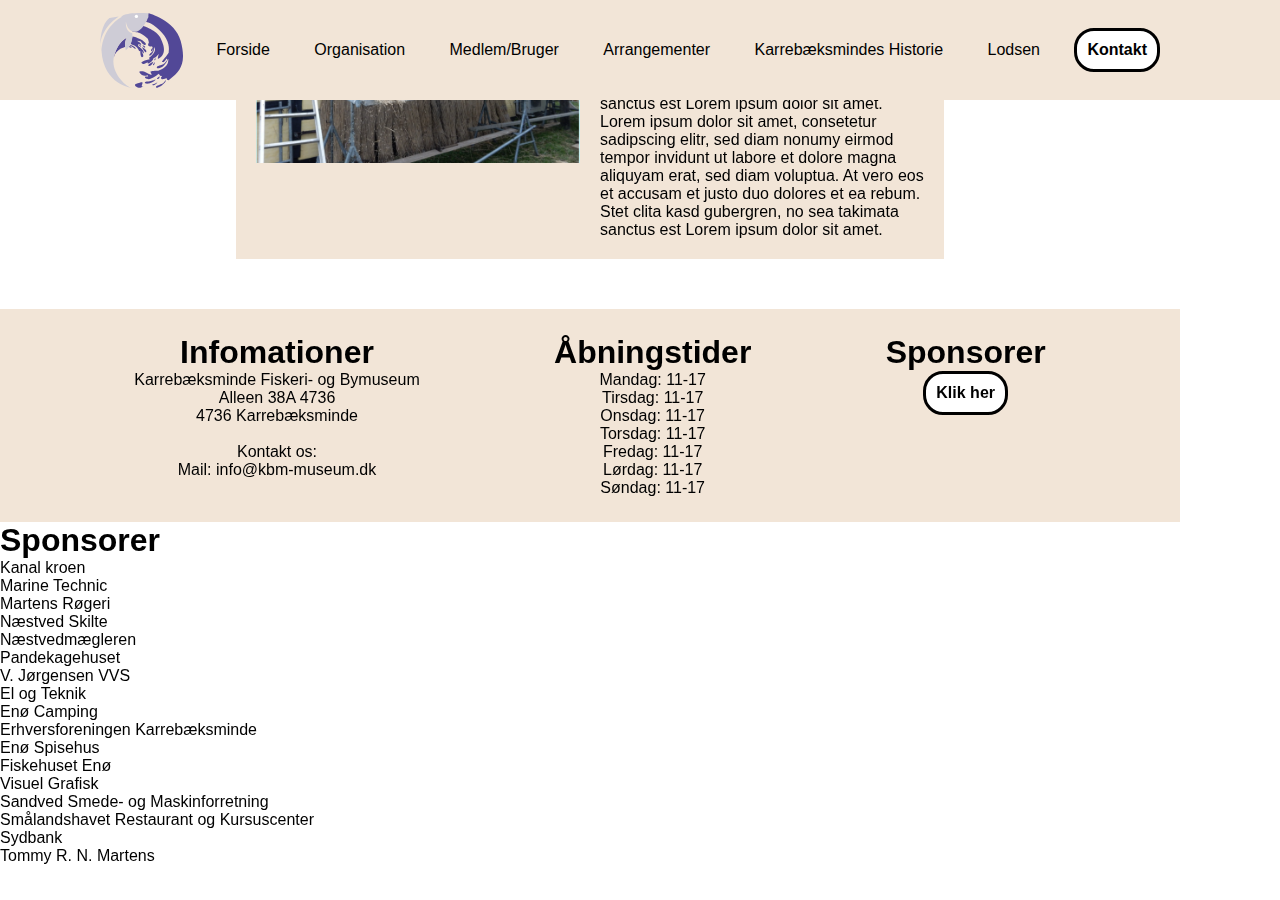
==== index.html @ a59cbf02 "Merge branch 'main' of https://github.com/Kristoffer-Staugaard/javascript-projekt" ====
<!DOCTYPE html>
<html lang="da" dir="ltr">
  <head>
    <meta charset="UTF-8">
    <meta http-equiv="X-UA-Compatible" content="IE=edge">
    <meta name="viewport" content="width=device-width, initial-scale=1.0">
    <title>forside</title>
    <link rel="stylesheet" href="stylesheet.css">

    <script src="popup.js"></script>
    <script src="slider.js" defer></script>

    <script src="popup.js"></script>

  </head>
      <!-- NAVIGATIONS MENUEN -->
    <main>
  <body>
    <header>
    <nav class="navbar">
      <ul class="nav-menu">
        <img  class=logo src="billeder/Fiske-logo.svg">
        <li class="nav-item">
      <a href="#" class="nav-link">Hjem</a>
        </li>
        <li class="nav-item">
          <a href="#" class="nav-link">Omkring</a>
            </li>
            <li class="nav-item">
              <a href="#" class="nav-link">Kontakt</a>
                </li>
    <nav>
      <img  class=logo src="billeder/Fiske-logo.svg">
      <ul>
        <li><a href="#">Forside</a></li>
        <li><a href="#">Organisation</a></li>
        <li><a href="#">Medlem/Bruger</a></li>
        <li><a href="#">Arrangementer</a></li>
        <li><a href="#">Karrebæksmindes Historie</a></li>
        <li><a href="#">Lodsen</a></li>
        <li class="knap"><a href="#">Kontakt</a></li>
      </ul>
    </nav>

    <div class="container">
      <img class="havn" src="billeder/havn.jpeg" alt="Billede">
      <h1 class="overskrift">Karrebæksminde Fiskeri- og Bymuseum</h1>
    </div>
    <div class="omos-container">
    <div>
    <h2 class="om-os">Om os</h2>
    <div>
    <p class="om-os-paragraf">Karrebæksminde Fiskeri- og Bymuseum er et foreningsejet lokalmuseum</p> <p class="om-os-paragraf2">for Karrebæksminde.</p>
      <p class="om-os-paragraf3">Museet drives af foreningen Karrebæksminde Fiskeri- og Bymuseum.</p>
      <p class="om-os-paragraf4">Museet er oprettet i 2004 og har til huse i Karrebæksmindes ældste hus,</p><p class="om-os-paragraf5"> Materielhuset fra 1809. </p>
    </div>
  </div>
  </div>
  <div class="slider-container">
    <a class="link-container"><div class="link"> <img src="billeder/1814084_arrow_back_left_previous_icon.svg" alt=""></div></a>
    <div class="slider">
      <div class="img-container"><img class="slider-img "src="billeder/murer-mester-martin.png" alt="Murer mester Martin"></div>
      <div class="slider-text">
        <h2>Murer mester Martin murer muren</h2>
        <p>Lorem ipsum dolor sit amet, consetetur sadipscing elitr, sed diam nonumy eirmod tempor invidunt ut labore et dolore magna aliquyam erat, sed diam voluptua. At vero eos et accusam et justo duo dolores et ea rebum. Stet clita kasd gubergren, no sea takimata sanctus est Lorem ipsum dolor sit amet. Lorem ipsum dolor sit amet, consetetur sadipscing elitr, sed diam nonumy eirmod tempor invidunt ut labore et dolore magna aliquyam erat, sed diam voluptua. At vero eos et accusam et justo duo dolores et ea rebum. Stet clita kasd gubergren, no sea takimata sanctus est Lorem ipsum dolor sit amet.
        </p>
      </div>
    </div>
    <a class="link-container"><div class="link"><img src="billeder/1814086_arrow_forward_next_right_icon.svg" alt=""></div></a>
  </div>

<!--Footer-->
<section id="kontakt">
  <footer>
  <div class="foooter">
    <div>
      <h1>Infomationer</h1>
      <p>Karrebæksminde Fiskeri- og Bymuseum
      <BR>
      Alleen 38A 4736
      <BR>
      4736 Karrebæksminde</p>
      <br>
      <p>Kontakt os:</p>
      <p>Mail: info@kbm-museum.dk</p>
    </div>
    <div>
      <h1>Åbningstider</h1>
<p>Mandag: 11-17</p>
        <p>Tirsdag: 11-17</p>
          <p> Onsdag: 11-17</p>
            <p> Torsdag: 11-17</p>
              <p> Fredag: 11-17</p>
                <p> Lørdag: 11-17</p>
                  <p> Søndag: 11-17</p>
      </div>
      <div class="sponsor2">
      <h1 class="sponserer">Sponsorer</h1>
       <button class="klikher"><a href="#">Klik her</a></button>

      </div>  

    </div>

    <div>
      <h1>Sponsorer</h1>
      <div class ="sponsoer">
        <p>Kanal kroen</p>
        <p>Marine Technic</p>
        <p>Martens Røgeri</p>
        <p>Næstved Skilte</p>
        <p>Næstvedmægleren</p>
        <p>Pandekagehuset</p>
        <p>V. Jørgensen VVS</p>
        <p>El og Teknik</p>
        <p>Enø Camping</p>
        <p>Erhversforeningen Karrebæksminde  </p>
        <p>Enø Spisehus</p>
        <p>Fiskehuset Enø</p>
        <p>Visuel Grafisk</p>
        <p>Sandved Smede- og Maskinforretning</p>
        <p>Smålandshavet Restaurant og Kursuscenter</p>
        <p>Sydbank</p>
        <p>Tommy R. N. Martens</p>
      </div>
    </div>
  </div>


    </div>
    

      </div>
    </div>

  </footer>
</section>
<div id="popup"><b>BLIV! <b> MEDLEM! <b> NU!</div>
    </body>
    </main>
  </html>
---- stylesheet.css ----
* {
  margin: 0;
  padding: 0;
  text-decoration: 0;
  list-style: none;
  box-sizing: border-box;
  font-family: Arial, Helvetica, sans-serif;
}

main {
  padding-top: 100px;


}

body {
  width: 100%;
  height: 100%;
  /* font montserrat*/
  font-family: 'Montserrat', sans-serif;

}
/*NAVBAR*/
nav {
  background-color: #F2E5D7;
  font-family: Arial, sans-serif;
  height: 100px;
  display: flex;
  flex-direction: row;
  justify-content: space-between;
  align-items: center;
  position: fixed;
  top: 0;
  width: 100%;
  z-index: 999;


}

.logo {
  height: 75px;
  margin-left: 100px;

}

ul {
  margin: 0;
  padding-right: 50px;
  list-style: none;
  margin-right: 50px;

}

li {
  display: inline-block;
  margin-right: 20px;
  color: black;


}

a {
  color: black;
  text-decoration: none;
  display: block;
  padding: 10px;
}


.knap{
  border: solid;
  border-radius: 20px;
  background-color: #ffffff;
  font-weight: bold;



}
/*BILLEDE OG OVERSKRIFT*/
.havn{
  width: 100%;
  height: 300px;
  filter: brightness(50%);
  position: relative;
    }

    .overskrift1{
  position: absolute;
  padding-bottom: 50px;


    }


    .container {
      position: relative;
    }

    .overskrift {
      position: absolute;
      top: 50%;
      left: 50%;
      transform: translate(-50%, -50%);
      z-index: 1;
      color: #FFFFFF;
    }

.slider-container {
display: flex;
justify-content: center;
padding-bottom: 50px;
padding-top: 50px;
}

.slider {
  width: 60%;
  background-color: #F2E5D7;
  display: flex;
  padding: 20px;
}

.img-container{
  width: 50%;
  margin-right: 10px;
}

.slider-img {
  width: 100%;
}

.slider-text {
  width: 50%;
  margin-left: 10px;
}

h2 {
  margin-bottom: 10px;
}

.link {
  width: 70px;
}

.link-container{
  display: flex;
  flex-direction: column;
  justify-content: center;
}


.omos-container{
width: 100%;
padding-top: 50px;
display: flex;
justify-content: center;


}
.om-os{
text-align: center;

}

.om-os-paragraf{
  padding-top: 20px;
  font-size: 20px;


}

.om-os-paragraf2{
font-size: 20px;


}

.om-os-paragraf3{
font-size: 20px;

}

.om-os-paragraf4{
font-size: 20px;

}

.om-os-paragraf5{
font-size: 20px;

}

/* footer*/
.foooter{
margin-top: auto;
display: flex;
flex-direction: row;
justify-content: space-evenly;
align-items: center;
background-color:#F2E5D7;
padding-top: 25px;
padding-bottom: 25px;
text-align: center;
align-items: baseline;
column-count: 3;
width: 100%;
height: 100%;
flex-grow: 1;
float: right;
;

}
.sponsorer{
text-align: left;
/*columns: 3;*/
/*font-size: 9px;*/
}


.sponserer{
text-align: center;
}

.klikher{
border: solid;
border-radius: 20px;
background-color: #ffffff;
font-weight: bold;
font-size: 16px;



}
#popup{
  position:fixed;
  bottom:0px;
  right:-352px;
  background:#483285;
  background-image: url(billeder/Fiske-logo.svg);
  background-repeat: no-repeat;
  padding:25px;
  border-radius: 100px;
  width:204px;
  height:204px;
  font-size: 35px;
  color: white;
  display: flex;
}
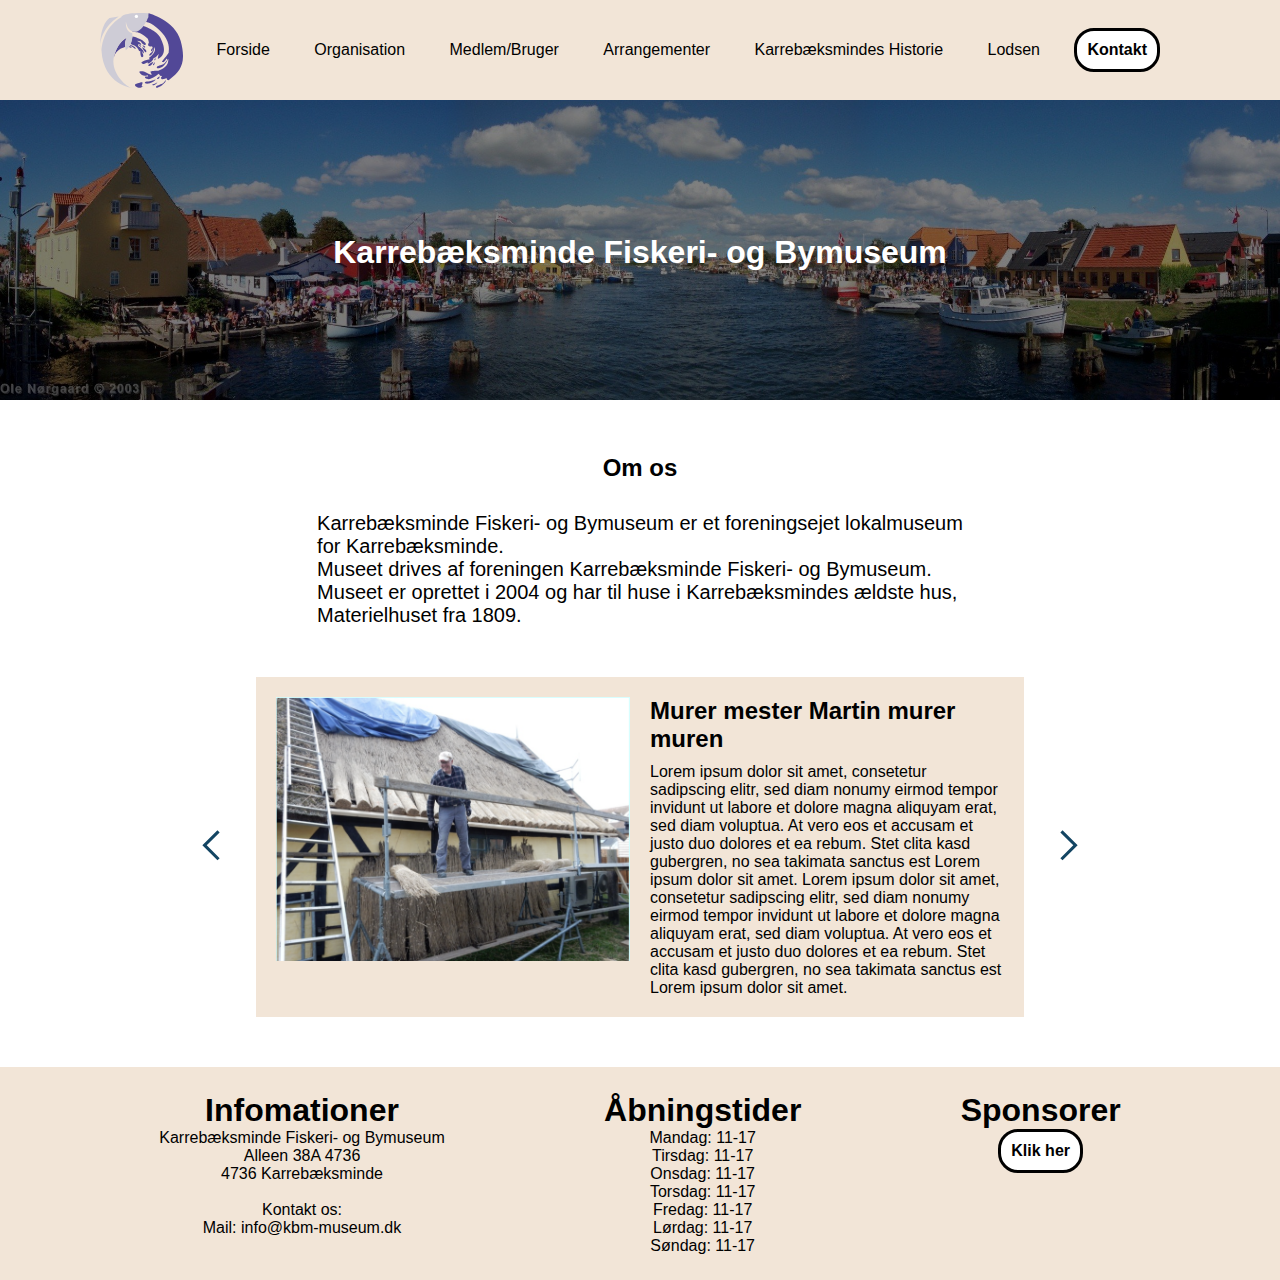
==== commit 8f115948: "main fjol" ====
--- a/index.html
+++ b/index.html
@@ -6,29 +6,11 @@
     <meta name="viewport" content="width=device-width, initial-scale=1.0">
     <title>forside</title>
     <link rel="stylesheet" href="stylesheet.css">
-
     <script src="popup.js"></script>
-    <script src="slider.js" defer></script>
-
-    <script src="popup.js"></script>
-
   </head>
-      <!-- NAVIGATIONS MENUEN -->
+    <!-- NAVIGATIONS MENUEN -->
     <main>
   <body>
-    <header>
-    <nav class="navbar">
-      <ul class="nav-menu">
-        <img  class=logo src="billeder/Fiske-logo.svg">
-        <li class="nav-item">
-      <a href="#" class="nav-link">Hjem</a>
-        </li>
-        <li class="nav-item">
-          <a href="#" class="nav-link">Omkring</a>
-            </li>
-            <li class="nav-item">
-              <a href="#" class="nav-link">Kontakt</a>
-                </li>
     <nav>
       <img  class=logo src="billeder/Fiske-logo.svg">
       <ul>
@@ -97,39 +79,6 @@
       <div class="sponsor2">
       <h1 class="sponserer">Sponsorer</h1>
        <button class="klikher"><a href="#">Klik her</a></button>
-
-      </div>  
-
-    </div>
-
-    <div>
-      <h1>Sponsorer</h1>
-      <div class ="sponsoer">
-        <p>Kanal kroen</p>
-        <p>Marine Technic</p>
-        <p>Martens Røgeri</p>
-        <p>Næstved Skilte</p>
-        <p>Næstvedmægleren</p>
-        <p>Pandekagehuset</p>
-        <p>V. Jørgensen VVS</p>
-        <p>El og Teknik</p>
-        <p>Enø Camping</p>
-        <p>Erhversforeningen Karrebæksminde  </p>
-        <p>Enø Spisehus</p>
-        <p>Fiskehuset Enø</p>
-        <p>Visuel Grafisk</p>
-        <p>Sandved Smede- og Maskinforretning</p>
-        <p>Smålandshavet Restaurant og Kursuscenter</p>
-        <p>Sydbank</p>
-        <p>Tommy R. N. Martens</p>
-      </div>
-    </div>
-  </div>
-
-
-    </div>
-    
-
       </div>
     </div>
 
@@ -138,4 +87,4 @@
 <div id="popup"><b>BLIV! <b> MEDLEM! <b> NU!</div>
     </body>
     </main>
-  </html>
+  <html>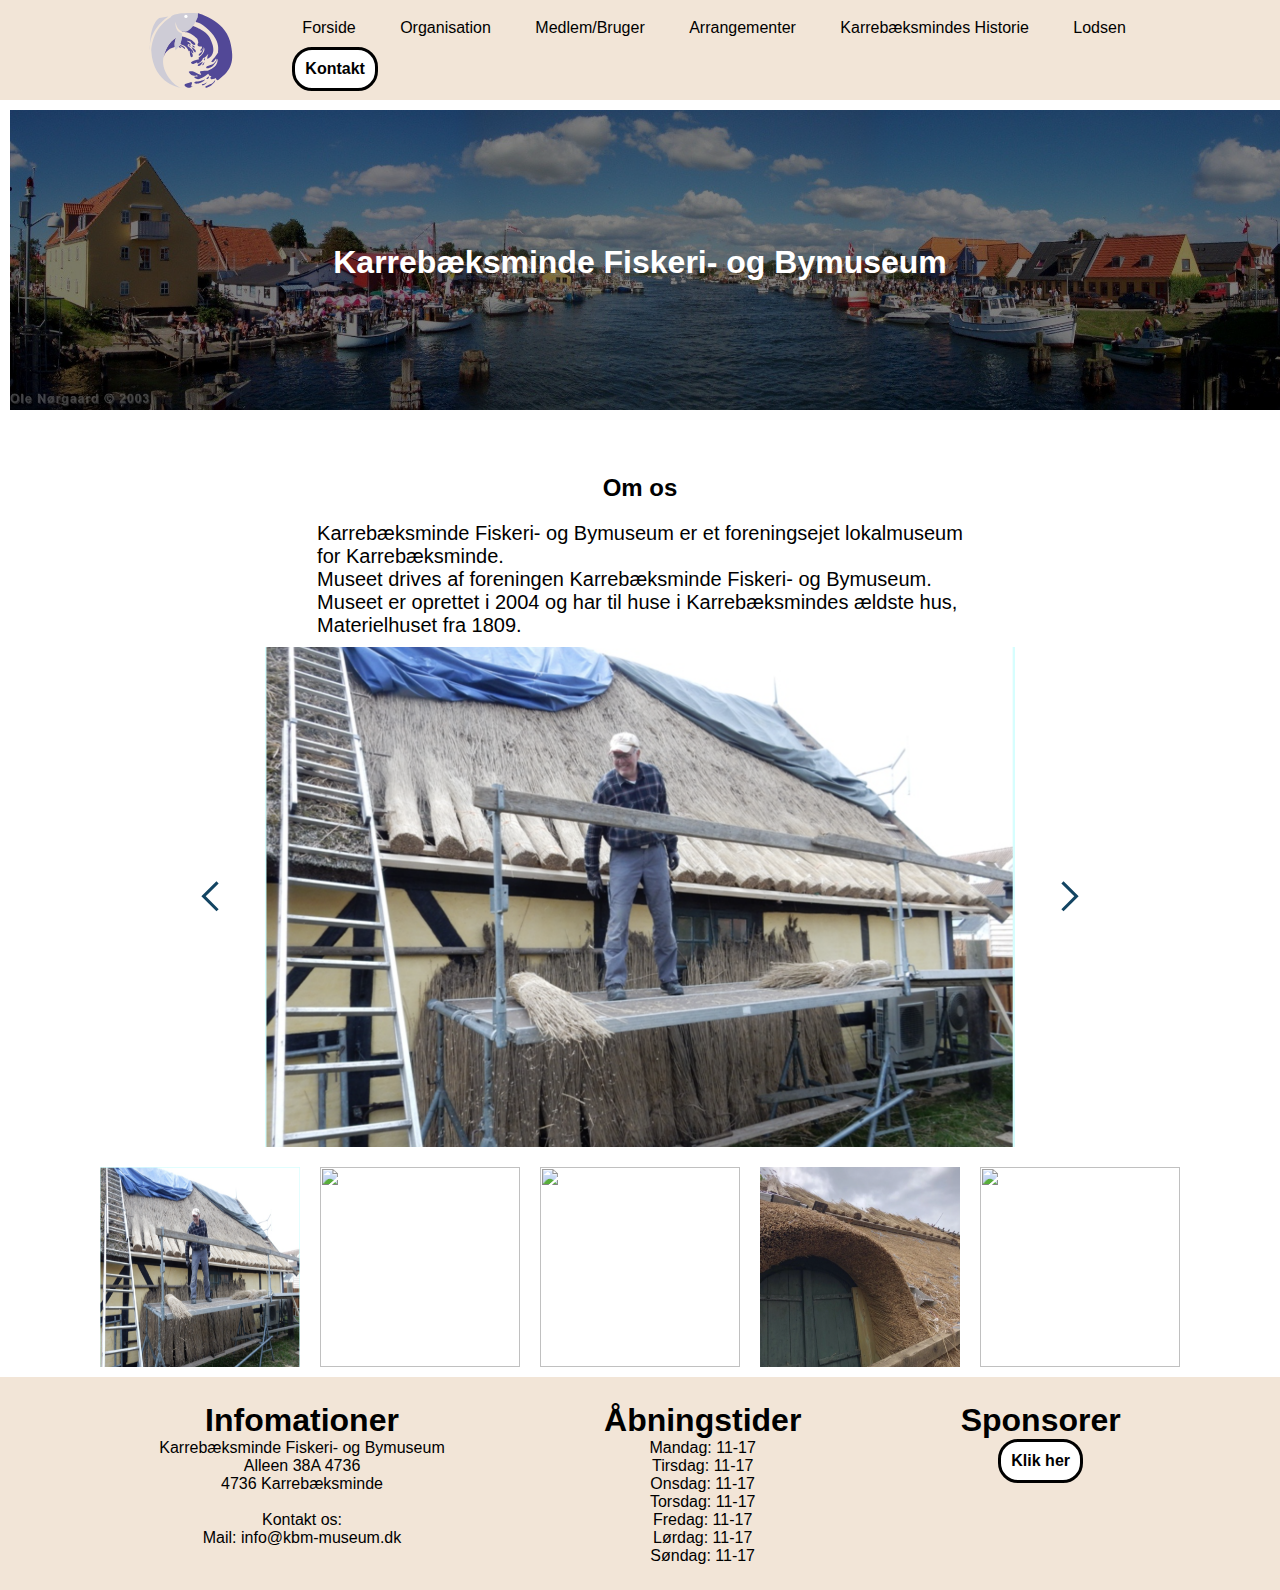
==== commit c5911c6c: "BEST" ====
--- a/index.html
+++ b/index.html
@@ -7,6 +7,7 @@
     <title>forside</title>
     <link rel="stylesheet" href="stylesheet.css">
     <script src="popup.js"></script>
+    <script src="slider.js" defer></script>
   </head>
     <!-- NAVIGATIONS MENUEN -->
     <main>
@@ -38,17 +39,14 @@
     </div>
   </div>
   </div>
-  <div class="slider-container">
-    <a class="link-container"><div class="link"> <img src="billeder/1814084_arrow_back_left_previous_icon.svg" alt=""></div></a>
-    <div class="slider">
-      <div class="img-container"><img class="slider-img "src="billeder/murer-mester-martin.png" alt="Murer mester Martin"></div>
-      <div class="slider-text">
-        <h2>Murer mester Martin murer muren</h2>
-        <p>Lorem ipsum dolor sit amet, consetetur sadipscing elitr, sed diam nonumy eirmod tempor invidunt ut labore et dolore magna aliquyam erat, sed diam voluptua. At vero eos et accusam et justo duo dolores et ea rebum. Stet clita kasd gubergren, no sea takimata sanctus est Lorem ipsum dolor sit amet. Lorem ipsum dolor sit amet, consetetur sadipscing elitr, sed diam nonumy eirmod tempor invidunt ut labore et dolore magna aliquyam erat, sed diam voluptua. At vero eos et accusam et justo duo dolores et ea rebum. Stet clita kasd gubergren, no sea takimata sanctus est Lorem ipsum dolor sit amet.
-        </p>
-      </div>
-    </div>
-    <a class="link-container"><div class="link"><img src="billeder/1814086_arrow_forward_next_right_icon.svg" alt=""></div></a>
+ 
+  <div class="wrap">
+    <button id="next"> <img class="arrow"src="billeder/1814084_arrow_back_left_previous_icon.svg" alt=""></button>
+      <img src="" id="slide">
+    <button id="previous"> <img class="arrow" src="billeder/1814086_arrow_forward_next_right_icon.svg" alt=""></button>
+  </div>
+  <div id="allimgs">
+    
   </div>
 
 <!--Footer-->
@@ -84,7 +82,7 @@
 
   </footer>
 </section>
-<div id="popup"><b>BLIV! <b> MEDLEM! <b> NU!</div>
+<button id="popup"><a href="organisation.html"><b> <br> KONTAKT OS!</a></button>
     </body>
     </main>
   <html>--- a/stylesheet.css
+++ b/stylesheet.css
@@ -105,48 +105,6 @@
       color: #FFFFFF;
     }
 
-.slider-container {
-display: flex;
-justify-content: center;
-padding-bottom: 50px;
-padding-top: 50px;
-}
-
-.slider {
-  width: 60%;
-  background-color: #F2E5D7;
-  display: flex;
-  padding: 20px;
-}
-
-.img-container{
-  width: 50%;
-  margin-right: 10px;
-}
-
-.slider-img {
-  width: 100%;
-}
-
-.slider-text {
-  width: 50%;
-  margin-left: 10px;
-}
-
-h2 {
-  margin-bottom: 10px;
-}
-
-.link {
-  width: 70px;
-}
-
-.link-container{
-  display: flex;
-  flex-direction: column;
-  justify-content: center;
-}
-
 
 .omos-container{
 width: 100%;
@@ -187,6 +145,44 @@
 .om-os-paragraf5{
 font-size: 20px;
 
+}
+
+/* slideshow */
+
+.wrap {
+  display: flex;
+  justify-content: center;
+}
+
+#slide {
+  width: 750px;
+  height: 500px;
+  object-fit: cover;
+}
+
+#next {
+    background-color: white;
+    border: none;
+}
+#previous {
+    background-color: white;
+    border: none;
+}
+
+.arrow {
+    width: 70px;
+}
+
+#allimgs {
+   
+    display: flex;
+    justify-content: center;
+}
+
+img {
+    width: 200px;
+    height: 200px;
+    margin: 10px;
 }
 
 /* footer*/
@@ -241,7 +237,11 @@
   border-radius: 100px;
   width:204px;
   height:204px;
-  font-size: 35px;
-  color: white;
+  font-size: 28px;
   display: flex;
+}
+#popup a{
+  color:white;
+  -webkit-text-stroke-width: 2px;
+  -webkite-text-stroke-color: black;
 }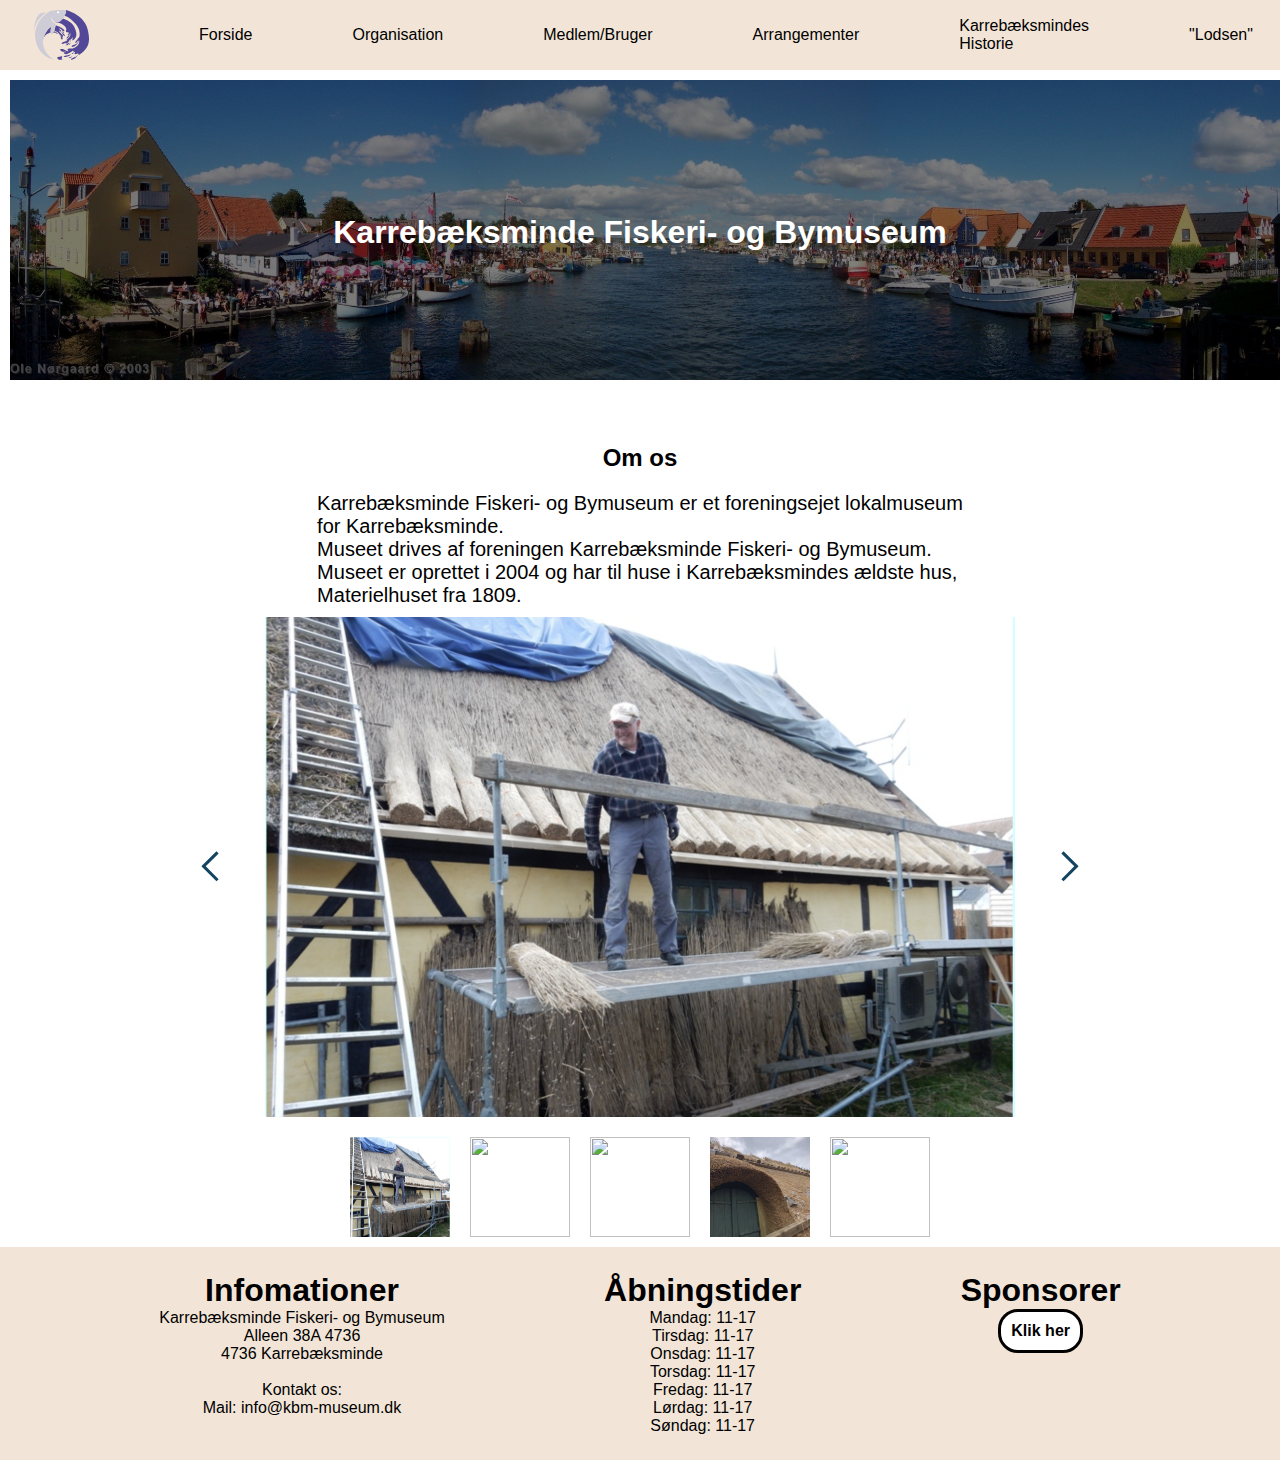
==== commit 190cd168: "navbar" ====
--- a/index.html
+++ b/index.html
@@ -8,22 +8,42 @@
     <link rel="stylesheet" href="stylesheet.css">
     <script src="popup.js"></script>
     <script src="slider.js" defer></script>
+    <script src="burger.js" defer></script>
   </head>
     <!-- NAVIGATIONS MENUEN -->
-    <main>
   <body>
-    <nav>
-      <img  class=logo src="billeder/Fiske-logo.svg">
-      <ul>
-        <li><a href="#">Forside</a></li>
-        <li><a href="#">Organisation</a></li>
-        <li><a href="#">Medlem/Bruger</a></li>
-        <li><a href="#">Arrangementer</a></li>
-        <li><a href="#">Karrebæksmindes Historie</a></li>
-        <li><a href="#">Lodsen</a></li>
-        <li class="knap"><a href="#">Kontakt</a></li>
-      </ul>
-    </nav>
+    <header>
+      <nav class="navbar">
+        <img class="logo" src="billeder/Fiske-logo.svg" alt="Logo">
+          <ul class="nav-menu">
+              <li class="nav-item">
+                  <a href="#" class="nav-link">Forside</a>
+              </li>
+              <li class="nav-item">
+                  <a href="#" class="nav-link">Organisation</a>
+              </li>
+              <li class="nav-item">
+                  <a href="#" class="nav-link">Medlem/Bruger</a>
+              </li>
+              <li class="nav-item">
+                <a href="#" class="nav-link">Arrangementer</a>
+            </li>
+            <li class="nav-item">
+              <a href="#" class="nav-link">Karrebæksmindes Historie</a>
+          </li>
+          <li class="nav-item">
+            <a href="#" class="nav-link">"Lodsen"</a>
+        </li>
+          </ul>
+          <div class="burgermenu">
+              <span class="bar"></span>
+              <span class="bar"></span>
+              <span class="bar"></span>
+  
+          </div>
+      </nav>
+  </header>
+  
 
     <div class="container">
       <img class="havn" src="billeder/havn.jpeg" alt="Billede">
@@ -84,5 +104,4 @@
 </section>
 <button id="popup"><a href="organisation.html"><b> <br> KONTAKT OS!</a></button>
     </body>
-    </main>
   <html>--- a/stylesheet.css
+++ b/stylesheet.css
@@ -21,26 +21,105 @@
 
 }
 /*NAVBAR*/
-nav {
+* {
+  padding: 0;
+  margin: 0;
+  box-sizing: border-box;
+}
+
+header {
   background-color: #F2E5D7;
-  font-family: Arial, sans-serif;
-  height: 100px;
+}
+
+li {
+  list-style: none;
+}
+
+a{
+  color: white;
+  text-decoration: none;
+}
+
+.navbar {
+  min-height: 70px;
   display: flex;
-  flex-direction: row;
   justify-content: space-between;
   align-items: center;
-  position: fixed;
-  top: 0;
-  width: 100%;
-  z-index: 999;
-
-
+  padding: 0 24px;
+}
+
+.nav-menu {
+  display: flex;
+  justify-content: space-between;
+  align-items: center;
+  gap: 60px;
+}
+
+.nav-branding {
+  font-size: 2rem;
+}
+
+.nav-link {
+  transition: 0.7s ease;
+}
+
+.nav-link:hover {
+  color: #524897;
+}
+
+.burgermenu {
+  display: none;
+  cursor: pointer;
+}
+
+.bar {
+  display: block;
+  width: 25px;
+  height: 3px;
+  margin: 5px auto;
+  background-color: black
+}
+
+@media(max-width:768px) {
+  .burgermenu {
+      display: block;
+  }
+
+  .burgermenu.active .bar:nth-child(2) {
+  opacity: 0;
+  }
+  .burgermenu.active .bar:nth-child(1) {
+      transform: translateY(8px) rotate(45deg);
+      }
+      .burgermenu.active .bar:nth-child(3) {
+          transform: translateY(-8px) rotate(-45deg);
+          }
+  
+  .nav-menu {
+      position: fixed;
+      left: -100%;
+      top: 70px;
+      gap: 0;
+      flex-direction: column;
+      background-color: #F2E5D7;
+      width: 100%;
+      text-align: center;
+      transition: 0.3s;
+      z-index: 2;
+  }
+
+  .nav-item{
+      margin: 16px 0;
+  }
+
+  .nav-menu.active {
+      left: 0;
+  }
 }
 
 .logo {
-  height: 75px;
-  margin-left: 100px;
-
+  height: 50px;
+  margin-right: 100px;
 }
 
 ul {
@@ -82,7 +161,7 @@
   height: 300px;
   filter: brightness(50%);
   position: relative;
-    }
+}
 
     .overskrift1{
   position: absolute;
@@ -180,8 +259,8 @@
 }
 
 img {
-    width: 200px;
-    height: 200px;
+    width: 100px;
+    height: 100px;
     margin: 10px;
 }
 
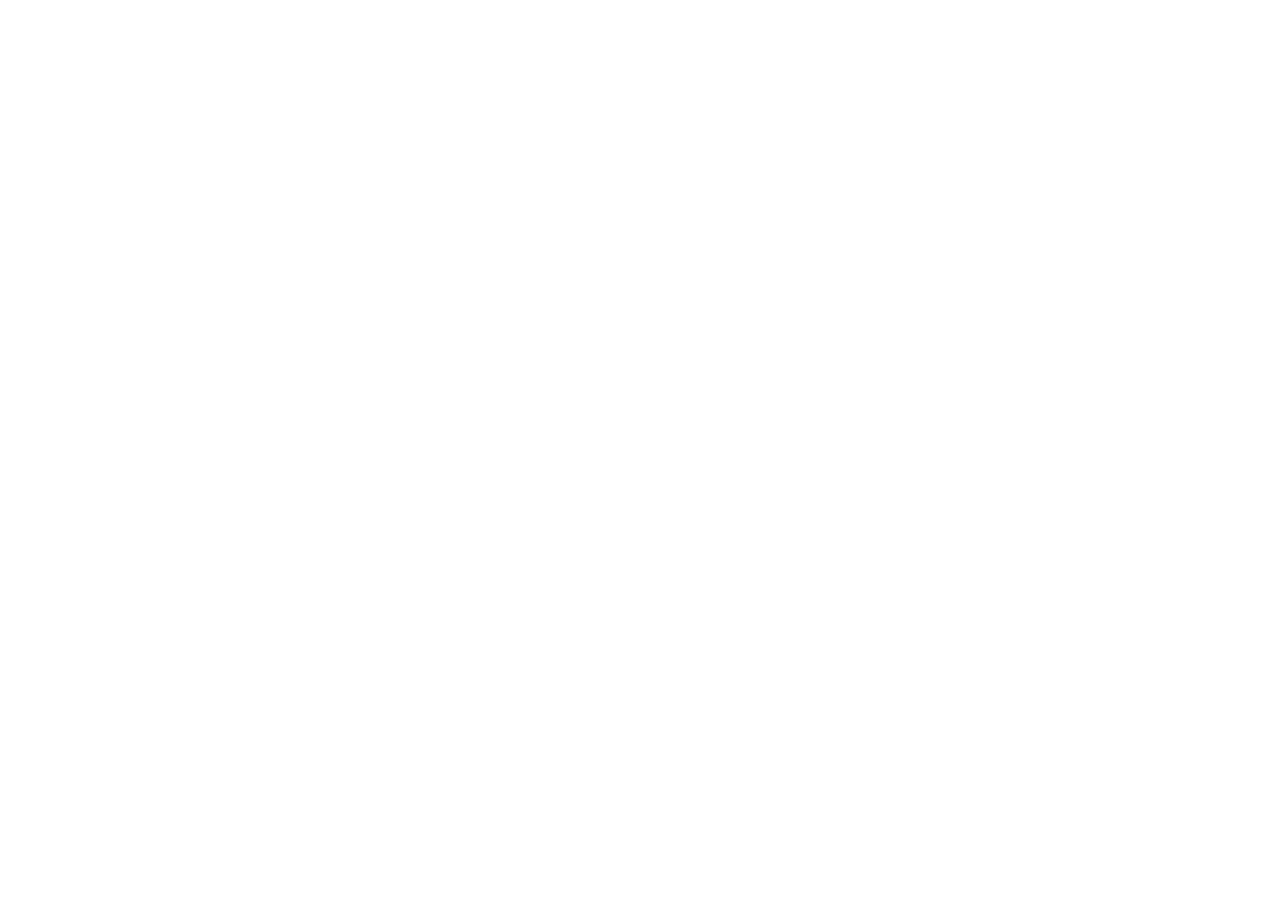
==== commit c8df5143: "sadasd" ====
--- a/index.html
+++ b/index.html
@@ -9,6 +9,7 @@
     <script src="popup.js"></script>
     <script src="slider.js" defer></script>
     <script src="burger.js" defer></script>
+    <script src"java
   </head>
     <!-- NAVIGATIONS MENUEN -->
   <body>
@@ -20,7 +21,7 @@
                   <a href="#" class="nav-link">Forside</a>
               </li>
               <li class="nav-item">
-                  <a href="#" class="nav-link">Organisation</a>
+                  <a href="organisationv1.html" class="nav-link">Organisation</a>
               </li>
               <li class="nav-item">
                   <a href="#" class="nav-link">Medlem/Bruger</a>
@@ -87,12 +88,12 @@
     <div>
       <h1>Åbningstider</h1>
 <p>Mandag: 11-17</p>
-        <p>Tirsdag: 11-17</p>
-          <p> Onsdag: 11-17</p>
-            <p> Torsdag: 11-17</p>
-              <p> Fredag: 11-17</p>
-                <p> Lørdag: 11-17</p>
-                  <p> Søndag: 11-17</p>
+    <p>Tirsdag: 11-17</p>
+    <p> Onsdag: 11-17</p>
+    <p> Torsdag: 11-17</p>
+    <p> Fredag: 11-17</p>
+    <p> Lørdag: 11-17</p>
+    <p> Søndag: 11-17</p>
       </div>
       <div class="sponsor2">
       <h1 class="sponserer">Sponsorer</h1>
@@ -102,6 +103,6 @@
 
   </footer>
 </section>
-<button id="popup"><a href="organisation.html"><b> <br> KONTAKT OS!</a></button>
+<button id="popup"><a href="organisationv1.html"><b> <br> KONTAKT OS!</a></button>
     </body>
   <html>--- a/stylesheet.css
+++ b/stylesheet.css
@@ -5,6 +5,7 @@
   list-style: none;
   box-sizing: border-box;
   font-family: Arial, Helvetica, sans-serif;
+  
 }
 
 main {
@@ -46,6 +47,10 @@
   justify-content: space-between;
   align-items: center;
   padding: 0 24px;
+  position: fixed;
+  top: 0;
+  z-index: 1;
+  background:#F2E5D7;
 }
 
 .nav-menu {
@@ -161,6 +166,8 @@
   height: 300px;
   filter: brightness(50%);
   position: relative;
+  margin: 0px;
+
 }
 
     .overskrift1{
@@ -173,6 +180,7 @@
 
     .container {
       position: relative;
+      margin-top: 60px;
     }
 
     .overskrift {
@@ -323,4 +331,35 @@
   color:white;
   -webkit-text-stroke-width: 2px;
   -webkite-text-stroke-color: black;
-}+}
+/* Nu kommer organisation style billeder til den anden side*/
+#demo{
+  text-align: center;
+  margin: 30px;
+  }
+  
+  .mainphoto{
+    flex-wrap: wrap;
+    text-align: center;
+    margin: 20px;
+    columns: 2;
+  }
+  
+  .photo{
+    padding: 10px;
+    flex: 50%;
+    display: flex;
+    flex-wrap: wrap;
+    justify-content: center;
+    flex-direction:column ;
+    margin: 10px;
+    border: 100px;
+  }
+  
+  .billeder{
+    height: 20vh;
+    width: 20vh;
+    margin: auto;
+    border: 7px solid #F2E5D7;
+    border-radius: 10px;
+  }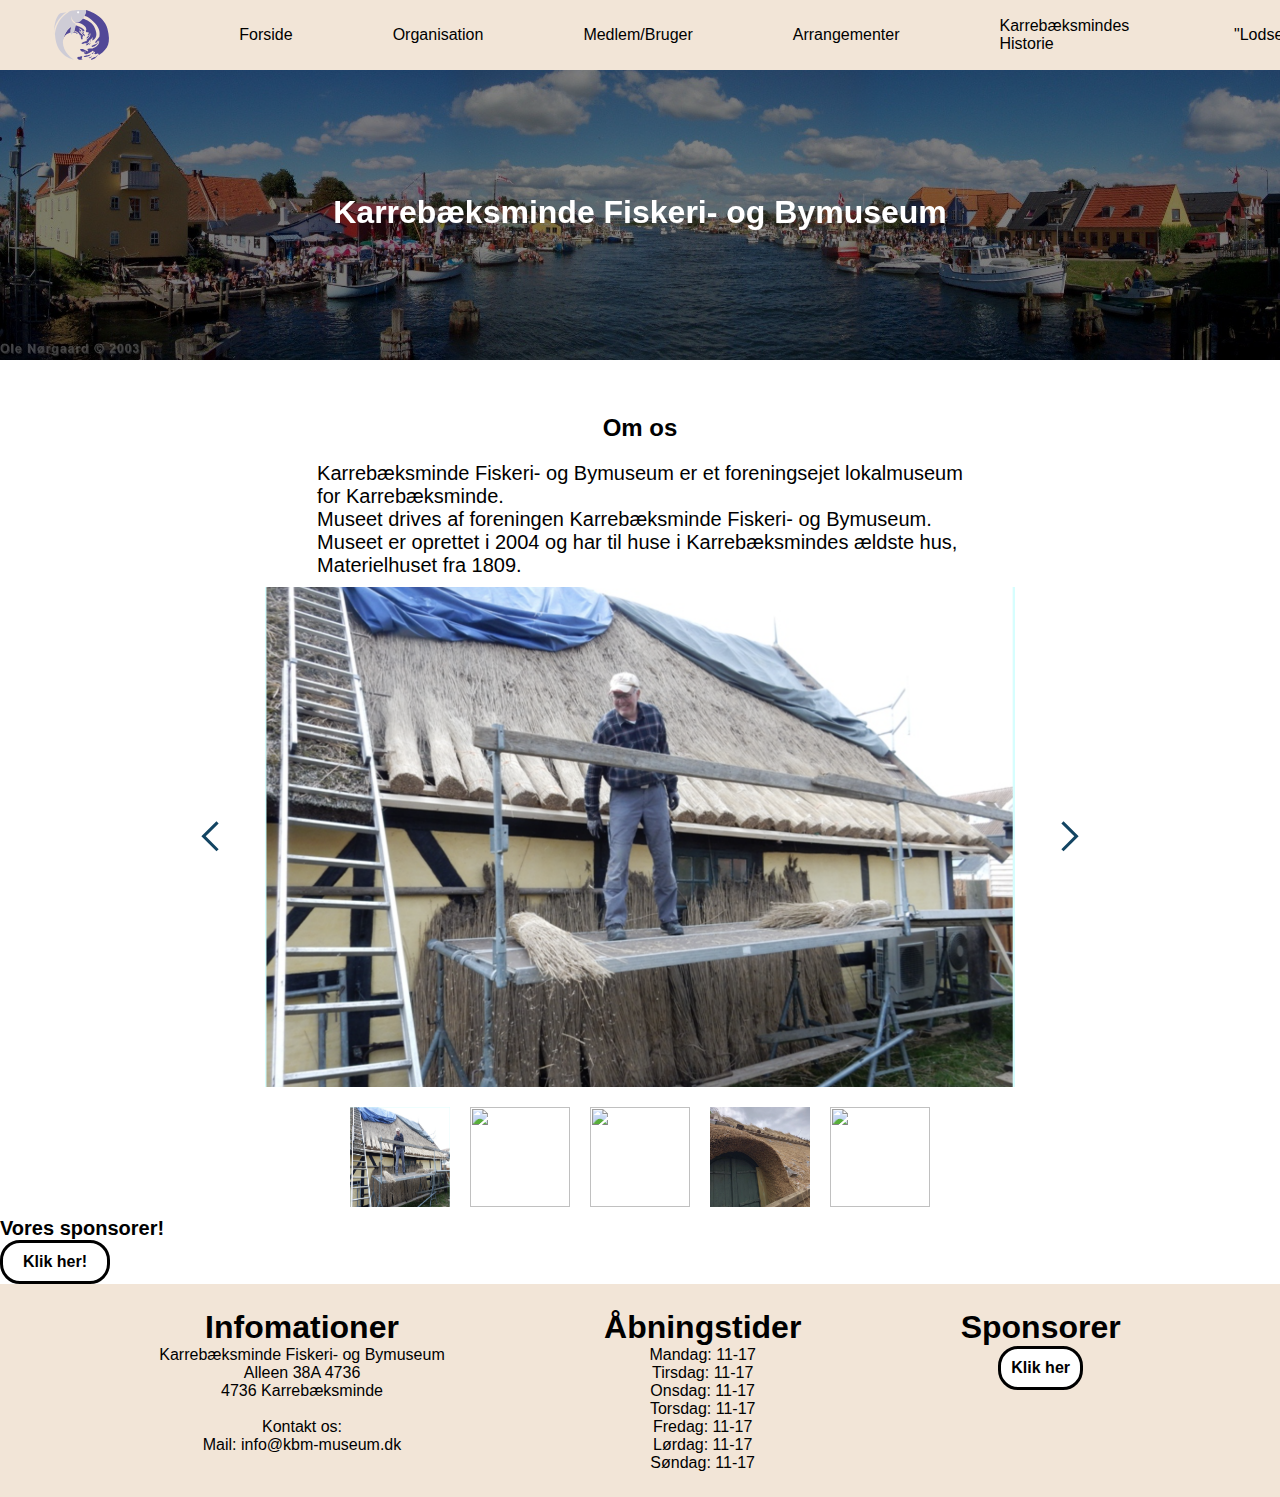
==== commit ce8d9e49: ":)" ====
--- a/index.html
+++ b/index.html
@@ -9,7 +9,7 @@
     <script src="popup.js"></script>
     <script src="slider.js" defer></script>
     <script src="burger.js" defer></script>
-    <script src"java
+    <script src="java.js" defer></script>
   </head>
     <!-- NAVIGATIONS MENUEN -->
   <body>
@@ -70,6 +70,9 @@
     
   </div>
 
+  <div id="scroller-text">Vores sponsorer!</div>
+  <button id="scroll-button">Klik her!</button>
+
 <!--Footer-->
 <section id="kontakt">
   <footer>
@@ -95,11 +98,11 @@
     <p> Lørdag: 11-17</p>
     <p> Søndag: 11-17</p>
       </div>
+    
       <div class="sponsor2">
       <h1 class="sponserer">Sponsorer</h1>
        <button class="klikher"><a href="#">Klik her</a></button>
       </div>
-    </div>
 
   </footer>
 </section>
--- a/stylesheet.css
+++ b/stylesheet.css
@@ -332,6 +332,30 @@
   -webkit-text-stroke-width: 2px;
   -webkite-text-stroke-color: black;
 }
+
+#scroller-text{
+  font-size: 50px;
+  font-size: 13px;
+  font-weight: bold;
+  border: 20px;
+  width: 735px;
+  font-size: 20px;  
+   }
+  #scroll-button{
+   border: solid;
+   border-radius: 20px;
+   background-color: #ffffff;
+   font-weight: bold;
+   padding-top: 10px;
+   padding-bottom: 10px;
+   padding-left: 20px;
+   padding-right: 20px;
+   font-size: 16px;
+   display: flex;
+   justify-content: center;
+  }
+  
+
 /* Nu kommer organisation style billeder til den anden side*/
 #demo{
   text-align: center;
